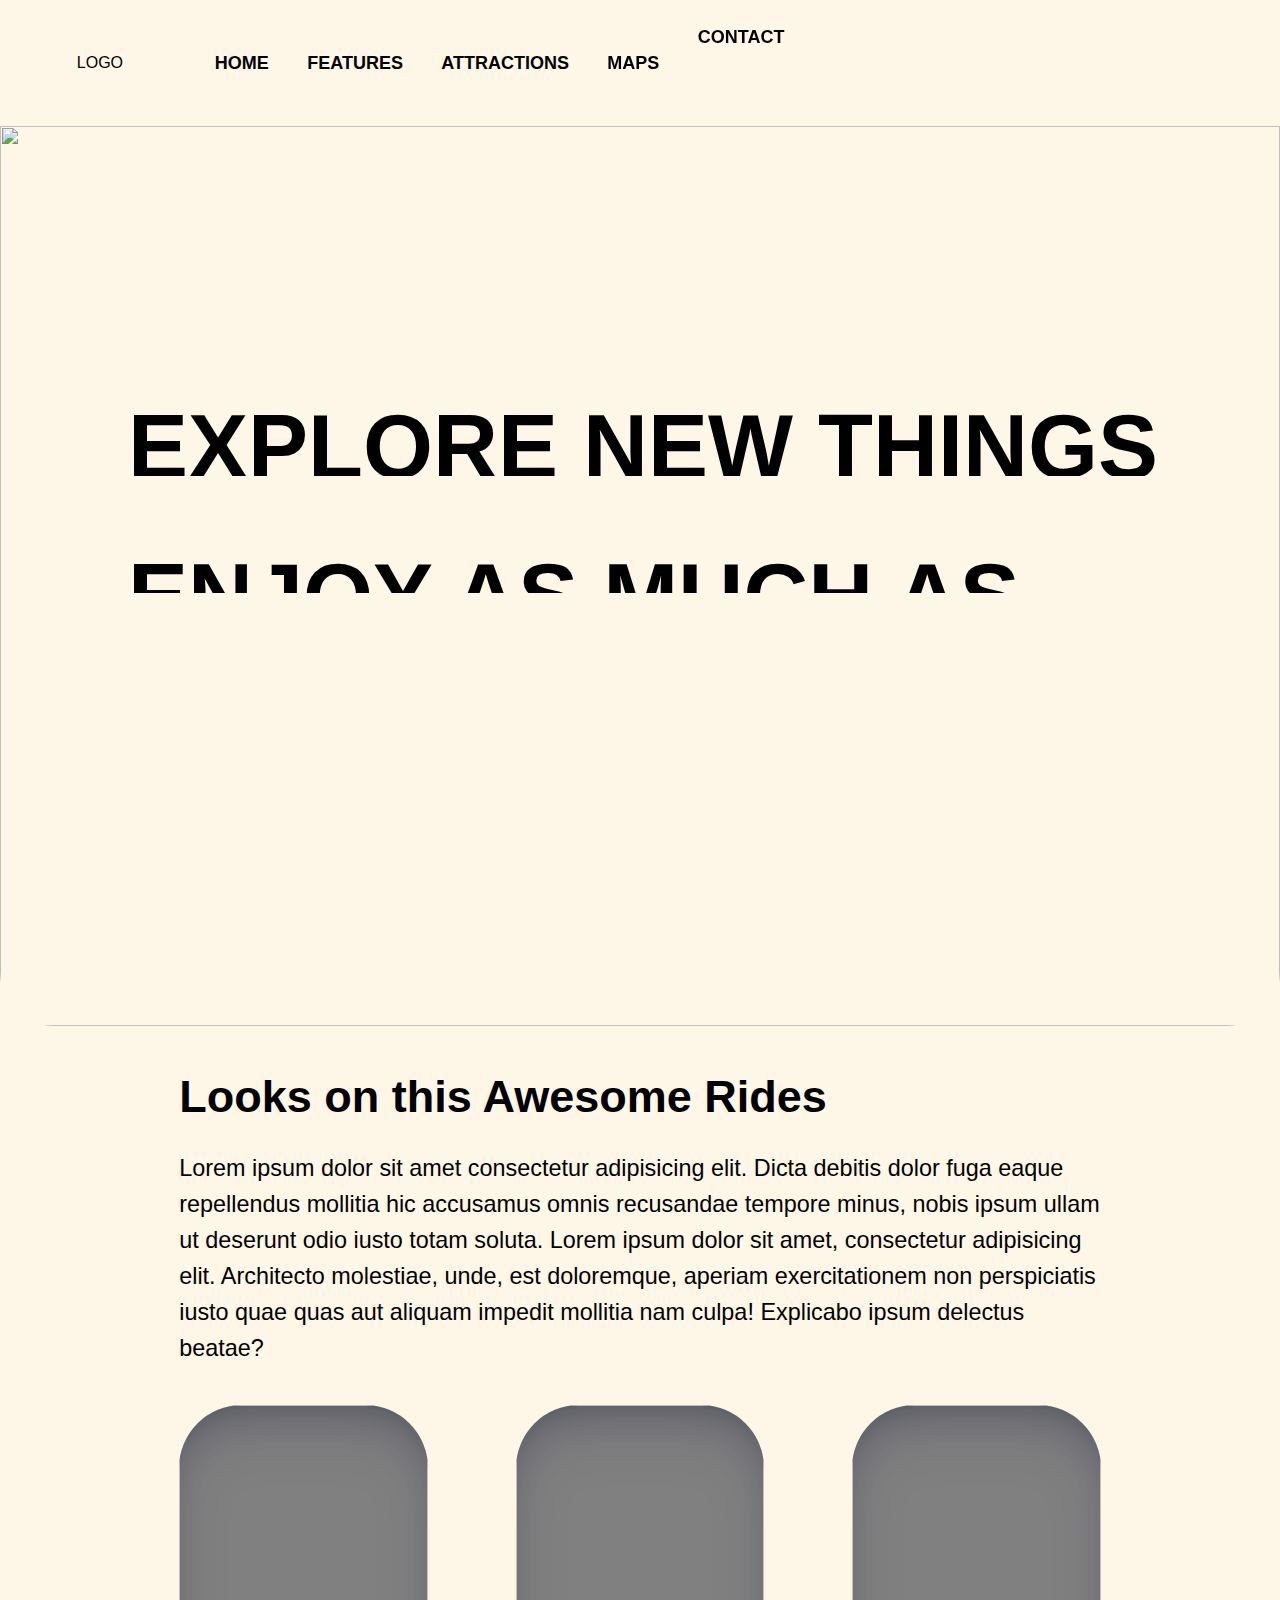
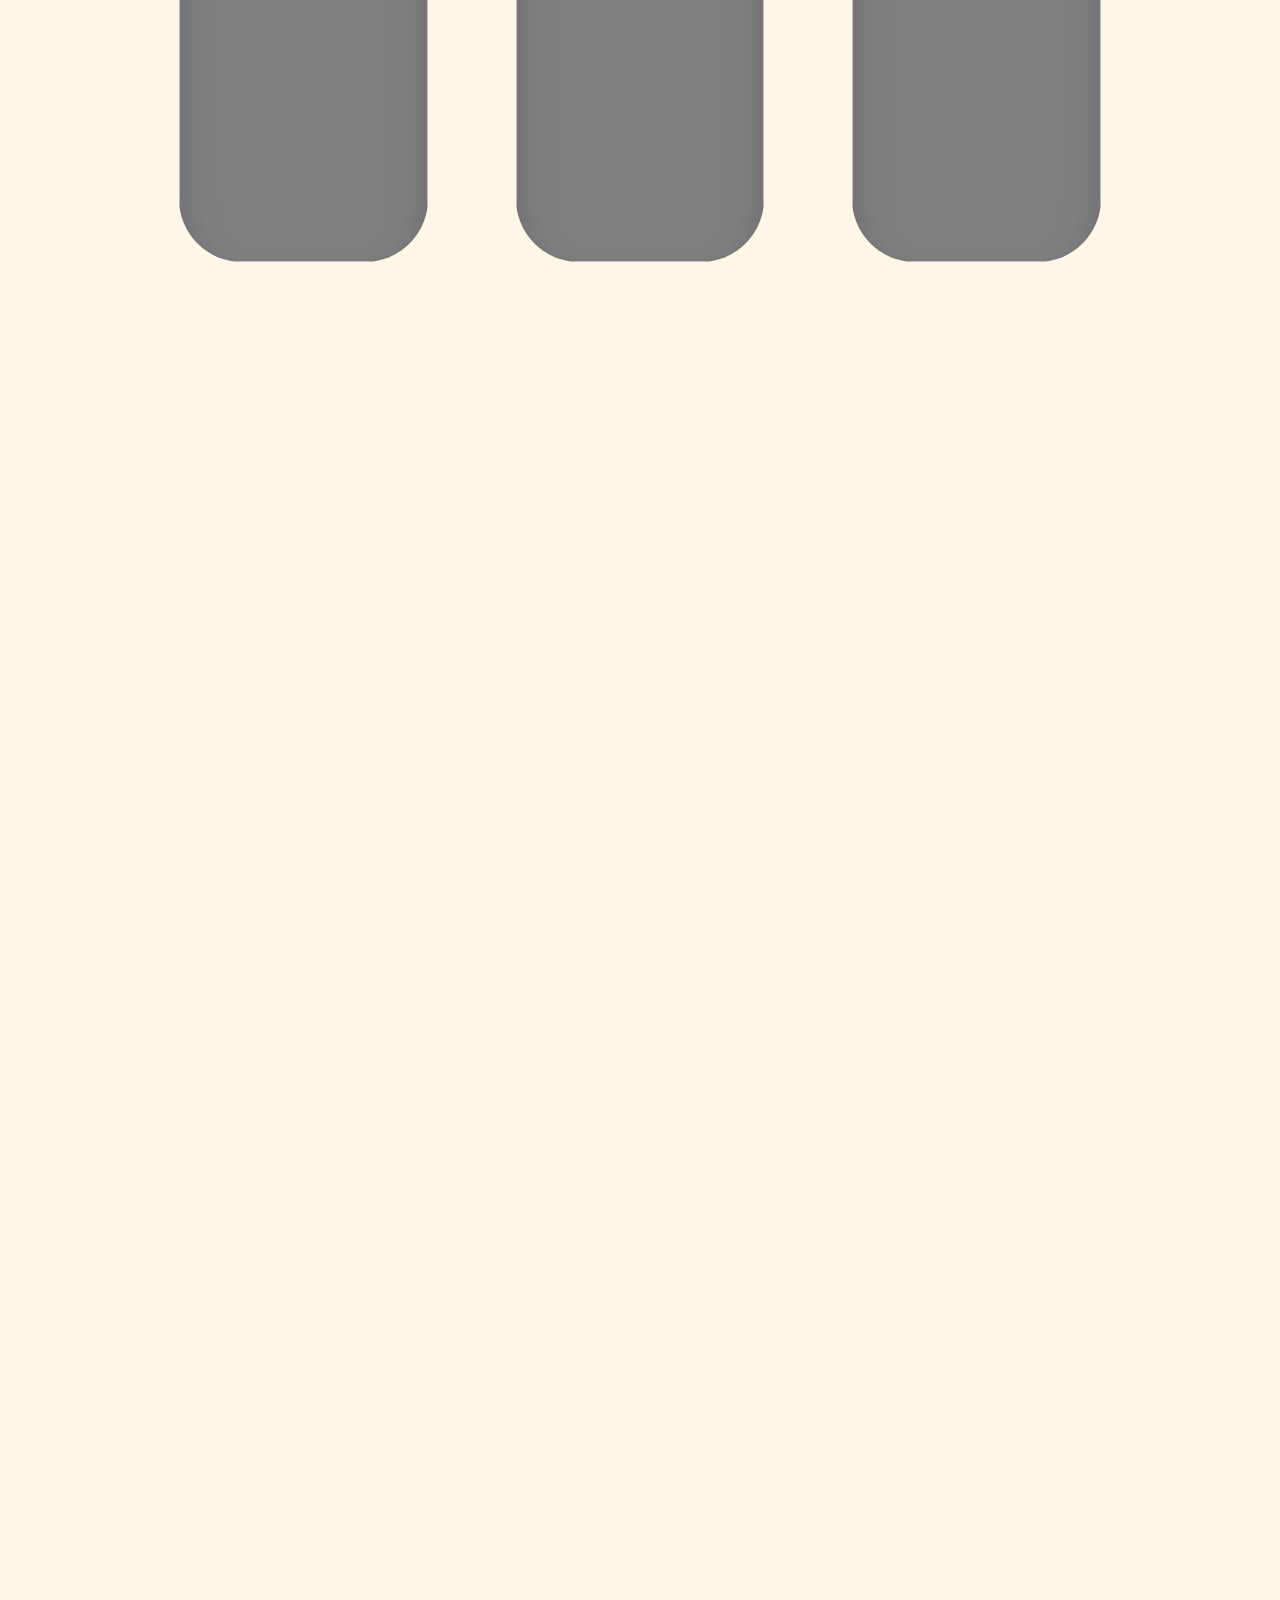
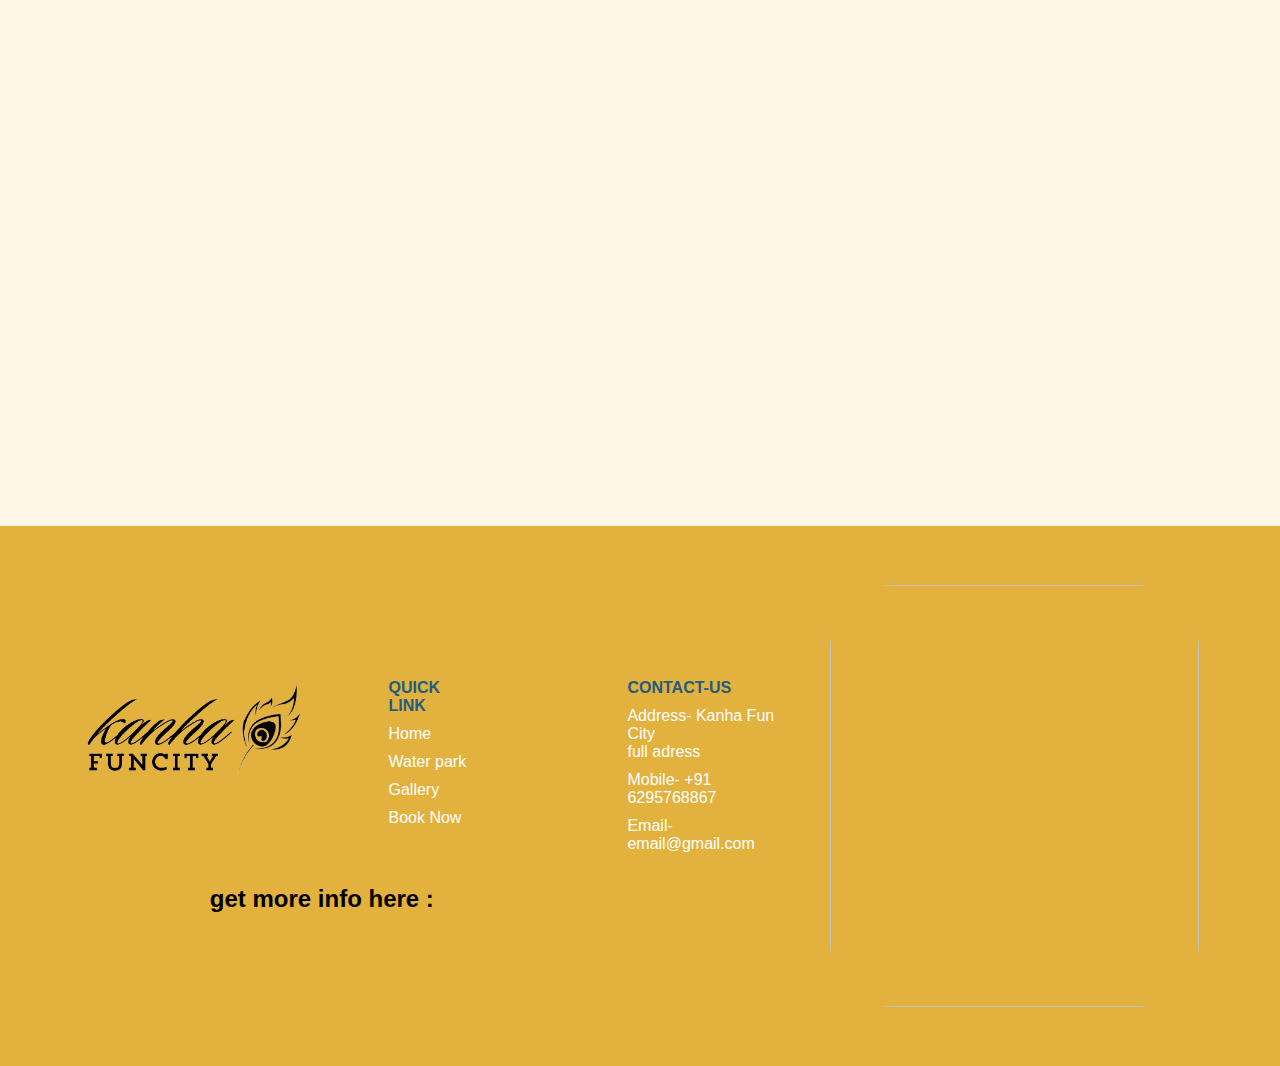
==== Hackathon1-rimjhim/index.html @ 6b3c0b8f "Add files via upload" ====
<!DOCTYPE html>
<html lang="en">
<head>
    <meta charset="UTF-8">
    <meta name="viewport" content="width=device-width, initial-scale=1.0">
    <title>Amusment Park</title>
    <link
    href="https://cdn.jsdelivr.net/npm/remixicon@4.2.0/fonts/remixicon.css"
    rel="stylesheet"
/>
    <link rel="stylesheet" href="style.css">
</head>
<body>
    <nav>
        <div class="logo">LOGO</div>
        <div class="nav-part1">
            <h4><a href="index.html">Home</a></h4>
            <h4><a href="/features">Features</a></h4>
            <h4><a href="/attractions">Attractions</a></h4>
            <h4><a href="/maps">Maps</a></h4>
            <h4><a href="contact.html">Contact</a></h4>
        </div>
        <div class="nav-part2">
            <a href="book-now.html">
            <button class="btn">
                <span class="btn-text-one">Book Now</span>
                <span class="btn-text-two">Book Now</span>
            </button>
        </a>
        <a href="view-ticket.html">
            <button class="btn">
                <span class="btn-text-one">View Ticket</span>
                <span class="btn-text-two">View Ticket</span>
            </button>
        </a>
        </div>
    </nav>
    <div id="main">
        <div id="page1">
            <div class="main-content">
                <span id="first-h1">
                    <h1>Explore New Things Here .</h1>
                </span>
                <span id="first-h2" >
                    <h1> Enjoy as much as Possible</h1>
                </span>
                <span id="btn">
                <button>Explore <i class="ri-arrow-right-up-line"></i></button>
                </span>    
            </div>
            <img src="https://static.vecteezy.com/system/resources/previews/025/946/815/non_2x/theme-park-cartoon-scene-background-ferris-wheel-with-souvenir-shop-on-sunny-day-generative-ai-photo.jpg" alt="">
        </div>
        <div id="page3">
            <section id="top">
                <h1>Looks on this Awesome Rides</h1>
                <p>Lorem ipsum dolor sit amet consectetur adipisicing elit. Dicta debitis dolor fuga eaque repellendus mollitia hic accusamus omnis recusandae tempore minus, nobis ipsum ullam ut deserunt odio iusto totam soluta. Lorem ipsum dolor sit amet, consectetur adipisicing elit. Architecto molestiae, unde, est doloremque, aperiam exercitationem non perspiciatis iusto quae quas aut aliquam impedit mollitia nam culpa! Explicabo ipsum delectus beatae?</p>
            </section>
            <section id="bottom">
                <div class="card-container">
                    <div class="card">
                        <img src="https://encrypted-tbn0.gstatic.com/images?q=tbn:ANd9GcS-WsJwdwIu8rYuPgh21IbqwZsqt_z1bRBTmNJvV1muHA&s" alt="">
                        <div class="card-info">
                            <p>Lorem ipsum dolor sit amet consectetur adipisicing elit.</p>
                            <button>SEE</button>
                        </div>
                    </div>
                </div>
                <div class="card-container">
                    <div class="card">
                        <img src="https://encrypted-tbn0.gstatic.com/images?q=tbn:ANd9GcS-WsJwdwIu8rYuPgh21IbqwZsqt_z1bRBTmNJvV1muHA&s" alt="">
                        <div class="card-info">
                            <p>Lorem ipsum dolor sit amet consectetur adipisicing elit.</p>
                            <button>SEE</button>
                        </div>
                    </div>
                </div><div class="card-container">
                    <div class="card">
                        <img src="https://encrypted-tbn0.gstatic.com/images?q=tbn:ANd9GcS-WsJwdwIu8rYuPgh21IbqwZsqt_z1bRBTmNJvV1muHA&s" alt="">
                        <div class="card-info">
                            <p>Lorem ipsum dolor sit amet consectetur adipisicing elit.</p>
                            <button>SEE</button>
                        </div>
                    </div>
                </div>
               
            </section>
            <section id="bottom-2">
                <div class="card-container">
                    <div class="card">
                        <img src="https://encrypted-tbn0.gstatic.com/images?q=tbn:ANd9GcS-WsJwdwIu8rYuPgh21IbqwZsqt_z1bRBTmNJvV1muHA&s" alt="">
                        <div class="card-info">
                            <p>Lorem ipsum dolor sit amet consectetur adipisicing elit.</p>
                            <button>SEE</button>
                        </div>
                    </div>
                </div>
                <div class="card-container">
                    <div class="card">
                        <img src="https://encrypted-tbn0.gstatic.com/images?q=tbn:ANd9GcS-WsJwdwIu8rYuPgh21IbqwZsqt_z1bRBTmNJvV1muHA&s" alt="">
                        <div class="card-info">
                            <p>Lorem ipsum dolor sit amet consectetur adipisicing elit.</p>
                            <button>SEE</button>
                        </div>
                    </div>
                </div><div class="card-container">
                    <div class="card">
                        <img src="https://encrypted-tbn0.gstatic.com/images?q=tbn:ANd9GcS-WsJwdwIu8rYuPgh21IbqwZsqt_z1bRBTmNJvV1muHA&s" alt="">
                        <div class="card-info">
                            <p>Lorem ipsum dolor sit amet consectetur adipisicing elit.</p>
                            <button>SEE</button>
                        </div>
                    </div>
                </div>
               
            </section>
        </div>
        <div id="page2">
            <video loop src="https://media.istockphoto.com/id/1902517058/video/plane-ride-fair-carousel.mp4?s=mp4-640x640-is&k=20&c=Q7nPv0c9P62fj8oR3W70Q35j2t_VXLFyWtc4TX9ncvs="></video>
            <div class="video-play-btn">
                <i class="ri-play-large-line"></i>
                <p>PLAY</p>
            </div>
        </div>
        <div id="page4">

        </div>
    </div>
    <footer>
        <div class="footer-left-section">
            <div class="top">
                
                    <div class="foot-logo">
                     <img src="logo.png" alt="">
                     
        
                    </div> 
                    <div class="quick-link">
                     <h4>QUICK LINK</h4>
                     <ul type="none">
                         <li><a href="index.html">Home</a></li>
                         <li><a href="#">Water park</a></li>
                         <li><a href="#">  Gallery  </a></li>
                         <li><a href="#">Book Now</a></li>
                 
                     </ul>
                    </div>
                    <div class="contact">
                        <h4>CONTACT-US</h4>
                        <ul type="none">
                            <li> Address- Kanha Fun City <br>
                         full adress</li>
                         <li>Mobile- +91 6295768867 </li>
                         <li>Email- email@gmail.com</li>
                         
                 
                     </ul>
                    </div>
                 
                     
            </div>
            <div class="bottom">
                <h2>get more info here : </h2>
                <h4><i class="ri-instagram-line"></i></h4>
                <h4><i class="ri-facebook-circle-line"></i></h4>
                <h4><i class="ri-twitter-line"></i></h4>
                <h4><i class="ri-youtube-line"></i></h4>
            </div>
        </div>
        <div class="footer-right-section">
            <img src="https://encrypted-tbn0.gstatic.com/images?q=tbn:ANd9GcRMtS1jzE1O5qhlYiEqfOrEMdeLFE97nb14T16xgqoqaw&s" alt="">
        </div>
    </footer>
    <script src="https://cdnjs.cloudflare.com/ajax/libs/gsap/3.12.5/gsap.min.js" integrity="sha512-7eHRwcbYkK4d9g/6tD/mhkf++eoTHwpNM9woBxtPUBWm67zeAfFC+HrdoE2GanKeocly/VxeLvIqwvCdk7qScg==" crossorigin="anonymous" referrerpolicy="no-referrer"></script>
    <script src="script.js"></script>
</body>
</html>
---- Hackathon1-rimjhim/style.css ----
*{
    margin: 0;
    padding: 0;
    box-sizing: border-box;
    font-family: Verdana, Geneva, Tahoma, sans-serif;
}
html,body{
    height: 100%;
    width: 100%;
}
body{
    overflow-x: hidden;
}


/* NAVBAR STARTED */

nav{
    width: 100%;
    height: 14vh;
    background-color: #FEF7E7;
    display: flex;
    align-items: center;
    justify-content: space-between;
    padding: 0 6vw;
    /* border-bottom-left-radius: 6vh;
    border-bottom-right-radius: 6vh; */
}
nav .nav-part1{
    display: flex;
    align-items: center;
    gap: 3vw;
}
nav .nav-part1 h4::before{
    content: "";
    position: absolute;
    bottom:-.7vh;
    left: 0;
    width: 0 ;
    height: 3px;
    background-color: #000;
    transition: width ease-in-out .4s;
}
nav .nav-part1 h4:hover::before{
    width: 100%;
}
nav .nav-part1 a{
    text-decoration: none;
    color: #000;
    text-transform: uppercase;
    font-size: 2vh;
}
nav .nav-part2{
    display: flex;
    align-items: center;
    gap: 3vh;
}
/* nav .nav-part2 button{
    padding: 1.3vh 4.6vh;
    border: none;
    font-size: 2.4vh;
    border-radius: 7vh;
    background-color: #7AA2E3;
} */


nav .nav-part2 .btn {
    background-color: black;
    width: 140px;
    height: 50px;
    background: linear-gradient(to top, #00154c, #12376e, #235c7f);
    color: #fff;
    border-radius: 50px;
    border: none;
    outline: none;
    cursor: pointer;
    position: relative;
    overflow: hidden;
}

nav .nav-part2 .btn span {
    font-size: 15px;
    text-transform: uppercase;
    letter-spacing: 1px;
    transition: top 0.5s;
}
  
nav .nav-part2 .btn-text-one {
    position: absolute;
    width: 100%;
    top: 50%;
    left: 0;
    transform: translateY(-50%);
}
  
nav .nav-part2 .btn-text-two {
    position: absolute;
    width: 100%;
    top: 150%;
    left: 0;
    transform: translateY(-50%);
}
  
nav .nav-part2 .btn:hover .btn-text-one {
    top: -100%;
}
  
nav .nav-part2 .btn:hover .btn-text-two {
    top: 50%;
} 

  







#main{
    width: 100%;
    background-color: #FEF7E7;
}
#page1{
    width: 100%;
    height: 100vh;
    border-bottom-left-radius: 6vh;
    border-bottom-right-radius: 6vh;
    overflow: hidden;
}
#page1 img{
    height: 100%;
    width: 100%;
    object-fit: cover;
    position:relative;
}
#page1 .main-content{
    width: 100%;
    height: 100%;
    position: absolute;
    z-index: 2;
    top: 30%;
    left: 10%;
}
#page1 .main-content #first-h1{
    position: absolute;
    overflow: hidden;
}
#page1 .main-content #first-h2{
    position: absolute;
    overflow: hidden;
    top: 13%;
}
#page1 .main-content h1{
    font-size: 10vh;
    text-transform: uppercase;
}
#page1 .main-content #btn{
    top: 30%;
    position: absolute;
    left: 33%;
    margin-top: 9vh;
    overflow: hidden;
}
#page1 .main-content button{
    padding: 4vh 7vh;
    border: none;
    border-radius: 8vh;
    font-size: 3vh; 
}
#page1 .main-content button i{
    margin-left: 2vh;
    font-size: 3.5vh;
    color: #000;
}

/* PAGE 2 */

#page2{
    width: 100%;
    height: 100vh;
    background-color: #FEF7E7;
    position: relative;
    overflow: hidden;
}
#page2 video{
    height: 100%;
    width: 100%;
    object-fit: cover;
    position: absolute;
    border-bottom-left-radius: 6vh;
    border-bottom-right-radius: 6vh;
}
#page2 .video-play-btn{
    height: 200px;
    width: 200px;
    background-color: #FEF7E7;
    border-radius: 50%;
    z-index: 900;
    position: absolute;
    display: flex;
    flex-direction: column;
    align-items: center;
    justify-content: center;
    scale: 0;
    opacity: 0;
}
#page2 .video-play-btn i{
    font-size: 6vh;
}
#page2 .video-play-btn p{
    font-size: 2vh;
}

/* PAGE 3 */

#page3{
    width: 100%;
    height: 100vh;
    background-color: #FEF7E7;
}
#page3 #top{
    width: 100%;
    height: 35%;
    padding: 5vh 14vw;
    color: #000;   
}
#page3 #top h1{
    font-size: 5vh;
}
#page3 #top p{
    font-size: 2.6vh;
    margin-top: 3vh;
    line-height: 4vh;
}
#page3 #bottom{
    width: 100%;
    height: 65%;
    display: flex;
    align-items: center;
    justify-content: space-between;
    padding: 3vw 14vw;
}
#page3 #bottom .card-container{
    height: 90%;
    width: 27%;
    background-color: gray;
    border-radius: 7vh;
    box-shadow: rgba(50, 50, 93, 0.25) 0px 30px 60px -12px inset, rgba(0, 0, 0, 0.3) 0px 18px 36px -18px inset;
    overflow: hidden;
}
#page3 #bottom .card-container .card{
    height: 100%;
    width: 100%;
    position: relative;
}
#page3 #bottom .card-container .card img{
    height: 100%;
    width: 100%;
    object-fit: cover;
    transition: all ease 1s;
}
#page3 #bottom .card-container .card:hover img{
    scale:1.3;
    opacity: 0.1;
}
#page3 #bottom .card-container .card .card-info{
    position: absolute;
    width: 100%;
    height: 0;
    z-index: 90;
    bottom: 0;
    display: flex;
    flex-direction:column;
    align-items: center;
    gap: 3vh;
    transition: all linear .4s;
    cursor: pointer;
}
#page3 #bottom .card-container .card .card-info p{
    margin-top: 3vh;
    font-size: 2.5vh;
    text-align: center;
}
#page3 #bottom .card-container .card .card-info button{
    padding: 1.5vh 4vh;
    border: none;
    border-radius: 6vh;
    font-weight: 700;
    font-size: 2vh;
}
#page3 #bottom .card-container .card:hover .card-info{
    height: 20vh;
}



#page3 #bottom-2{
    width: 100%;
    height: 65%;
    display: flex;
    align-items: center;
    justify-content: space-between;
    padding: 3vw 14vw;
}
#page3 #bottom-2 .card-container{
    height: 90%;
    width: 27%;
    background-color: gray;
    border-radius: 7vh;
    box-shadow: rgba(50, 50, 93, 0.25) 0px 30px 60px -12px inset, rgba(0, 0, 0, 0.3) 0px 18px 36px -18px inset;
    overflow: hidden;
}
#page3 #bottom-2 .card-container .card{
    height: 100%;
    width: 100%;
    position: relative;
}
#page3 #bottom-2 .card-container .card img{
    height: 100%;
    width: 100%;
    object-fit: cover;
    transition: all ease 1s;
}
#page3 #bottom-2 .card-container .card:hover img{
    scale:1.3;
    opacity: 0.1;
}
#page3 #bottom-2 .card-container .card .card-info{
    position: absolute;
    width: 100%;
    height: 0;
    z-index: 90;
    bottom: 0;
    display: flex;
    flex-direction:column;
    align-items: center;
    gap: 3vh;
    transition: all linear .4s;
    cursor: pointer;
}
#page3 #bottom-2 .card-container .card .card-info p{
    margin-top: 3vh;
    font-size: 2.5vh;
    text-align: center;
}
#page3 #bottom-2 .card-container .card .card-info button{
    padding: 1.5vh 4vh;
    border: none;
    border-radius: 6vh;
    font-weight: 700;
    font-size: 2vh;
}
#page3 #bottom-2 .card-container .card:hover .card-info{
    height: 20vh;
}


#page4{
    width: 100%;
    height: 100vh;
    background-color: #FEF7E7;
    border-bottom-left-radius: 6vh;
    border-bottom-right-radius: 6vh;
}






footer{
    width: 100%;
    height: 60vh;
    background-color: #e3b13d;
    display: flex;
    padding: 4vh 9vh;
    gap: 4vw;
    align-items: center;
}
footer .top{
    display: flex;
}
footer .top img{
    height: 100px;
}
footer .top .quick-link{
    margin-left: 5rem;
    margin-bottom: 2rem;
}
.top .quick-link a{
    text-decoration: none;
    color: white;
    
}
.top li{
    margin-top: 10px;
    color: white;
    
}
.top h4{
    margin-bottom: 10px;
    color: #235c7f;
    
}
footer .top .contact{
    margin-left: 10rem;
    margin-bottom: 2rem;
}
.contact p

.footer-left-section{
    width: 65%;
    height: 90%;
    /* padding: 0 7vh; */
}
.footer-left-section .top{
    width: 100%;
    height: 80%;
}
.footer-left-section .bottom{
    width: 100%;
    height: 20%;
    display: flex;
    align-items: center;
    justify-content: center;
    gap: 6vh;
}
.footer-left-section .bottom h4 i{
    font-size: 4vh;
}
.footer-right-section{
    width: 35%;
    height: 90%;
    border-radius: 7vh;
    overflow: hidden;
    cursor: pointer;
}
.footer-right-section:hover img{
    scale: 1.2;
    opacity: .9;
}
.footer-right-section img{
    height: 100%;
    width: 100%;
    object-fit: cover;
    scale: 1;
    transition: scale ease-in .5s;
}

/* booknow page */
.bg{
    background-image:url(bg\ 1.jpeg);
    height: 100vh;
    background-image: fixed;
   
    


}
.bg-text h1{
    color:  #12376e;
    text-align: center;
    ;
    
    
}
.form-box{
    display: flex;
  width: 28%;
  position: relative;
  left: 35%;
  top: 10%;
    
    background-color: #e3b13d;
}
form{
    margin: 10px;
}
label{
    margin-left: 10px;
    color: white;
}
input{
    width: 140%;
    height: 25px;
  margin-bottom:10px ;
  margin-left: 10px;
  margin-top: 5px;
}
button{
    background: linear-gradient(to top, #00154c, #12376e, #235c7f);
    border-radius: 50px;
    border: none;
    outline: none;
    cursor: pointer;
    width: 140%;
    height: 30px;
    color: white;
    margin-left: 10px;
    margin-bottom: 20px;
}

/* view-ticket page */
.ticket{
    width: 80%;
    height: 50%;
    background-image:url(ticket\ sample.jpg);
    background-size: contain;
    background-repeat: no-repeat;
    display: flex;
}

.ticket-info{
    position: relative;
    left: 15rem;
    top: 4rem;
    text-align: center;
}
.ticket-info h1{
    margin: 0.5rem;
    color:#e3b13d ;
}
.ticket-form label{
    margin-left: 0px;
}
.ticket-form input{
    width: 15rem;
    margin-left: 0px;
}
.ticket-form{
    position: relative;
    right: -32rem;
       border-left: 2px dashed black;
    padding-left: 0px;
}
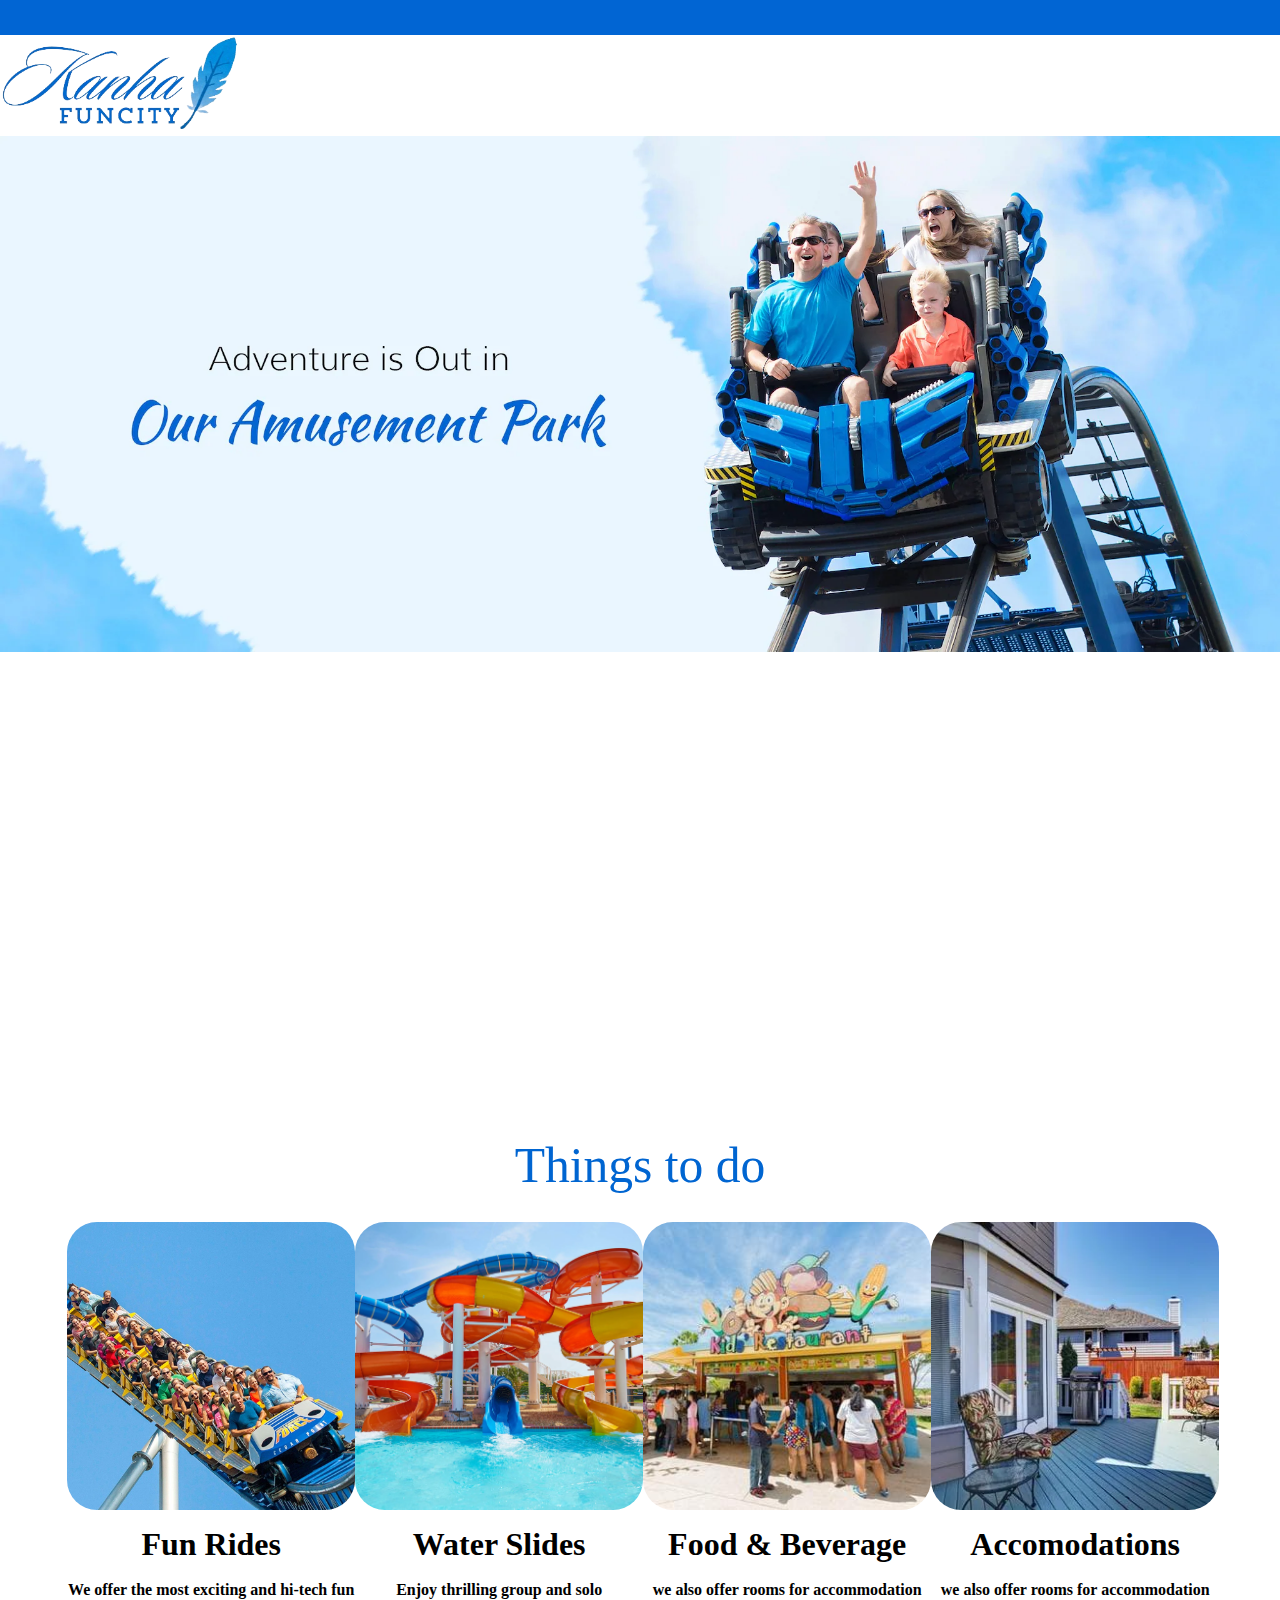
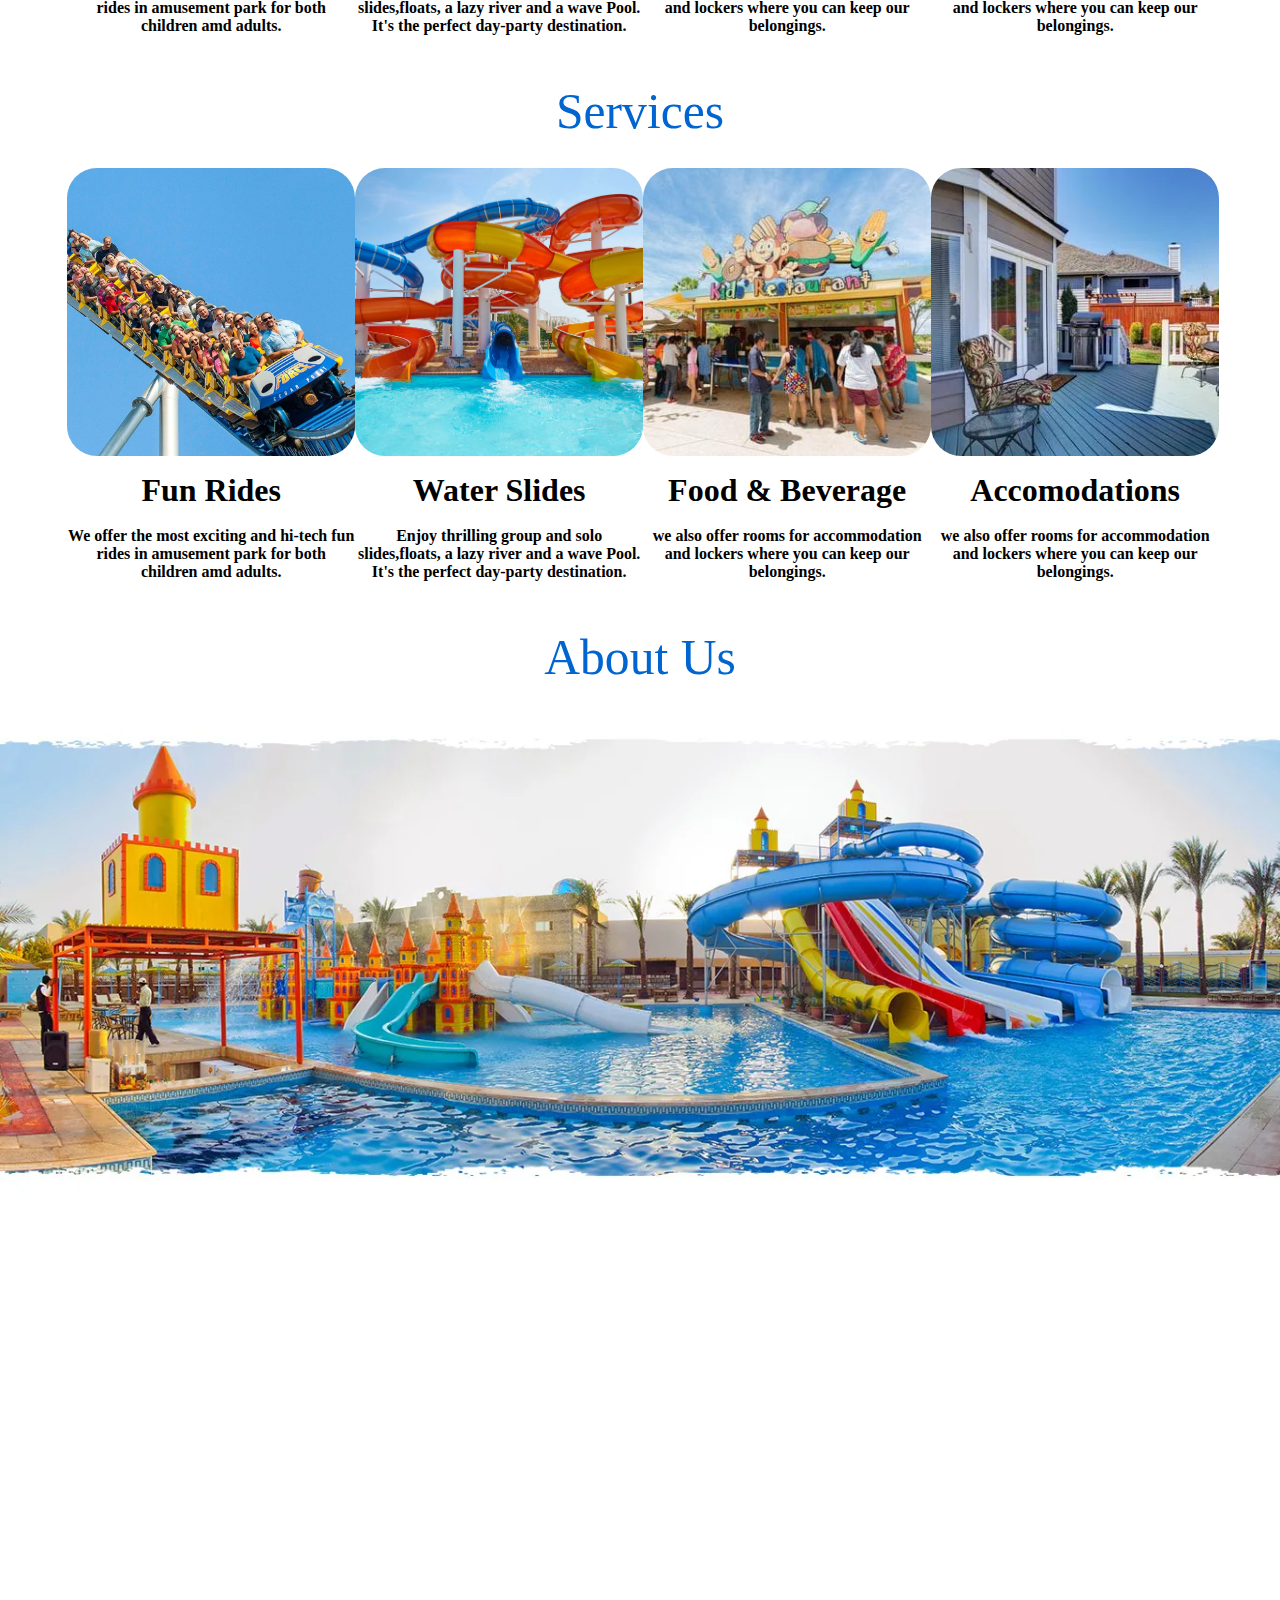
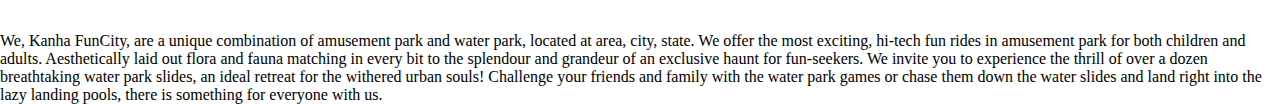
==== commit fc610718: "yash changed everything" ====
--- a/Hackathon1-rimjhim/index.html
+++ b/Hackathon1-rimjhim/index.html
@@ -3,174 +3,64 @@
 <head>
     <meta charset="UTF-8">
     <meta name="viewport" content="width=device-width, initial-scale=1.0">
-    <title>Amusment Park</title>
-    <link
-    href="https://cdn.jsdelivr.net/npm/remixicon@4.2.0/fonts/remixicon.css"
-    rel="stylesheet"
-/>
-    <link rel="stylesheet" href="style.css">
+    <title>Kanha FunCity</title>
+    <link href="style.css" rel="stylesheet">
 </head>
 <body>
-    <nav>
-        <div class="logo">LOGO</div>
-        <div class="nav-part1">
-            <h4><a href="index.html">Home</a></h4>
-            <h4><a href="/features">Features</a></h4>
-            <h4><a href="/attractions">Attractions</a></h4>
-            <h4><a href="/maps">Maps</a></h4>
-            <h4><a href="contact.html">Contact</a></h4>
+    <div class="blueStrip"></div>
+    <div class="navbar">
+        <div class="logo"></div>
+    </div>
+    <div class="hero"></div>
+    <div class="subHead">Things to do</div>
+    <div class="cards">
+        <div class="card1">
+            <div class="cp" id="ttd1"></div>
+            <h1>Fun Rides</h1><br><h4>We offer the most exciting and hi-tech fun rides in amusement park for both children amd adults.</h4>
         </div>
-        <div class="nav-part2">
-            <a href="book-now.html">
-            <button class="btn">
-                <span class="btn-text-one">Book Now</span>
-                <span class="btn-text-two">Book Now</span>
-            </button>
-        </a>
-        <a href="view-ticket.html">
-            <button class="btn">
-                <span class="btn-text-one">View Ticket</span>
-                <span class="btn-text-two">View Ticket</span>
-            </button>
-        </a>
+        <div class="card1">
+            <div class="cp" id="ttd2"></div>
+            <h1>Water Slides</h1><br><h4>Enjoy thrilling group and solo slides,floats, a lazy river and a wave Pool. It's the perfect day-party destination.
+            </h4></div>
+        <div class="card1">
+            <div class="cp" id="ttd3"></div>
+            <h1>Food & Beverage</h1><br><h4>
+                we also offer rooms for accommodation and lockers where you can keep our belongings.
+                        </h4></div>
+        <div class="card1">
+            <div class="cp" id="ttd4"></div>
+            <h1>Accomodations</h1><br><h4>
+                we also offer rooms for accommodation and lockers where you can keep our belongings.
+                        </h4></div>
+    </div>
+
+
+
+    <div class="subHead">Services</div>
+    <div class="cards">
+        <div class="card1">
+            <div class="cp" id="ttd1"></div>
+            <h1>Fun Rides</h1><br><h4>We offer the most exciting and hi-tech fun rides in amusement park for both children amd adults.</h4>
         </div>
-    </nav>
-    <div id="main">
-        <div id="page1">
-            <div class="main-content">
-                <span id="first-h1">
-                    <h1>Explore New Things Here .</h1>
-                </span>
-                <span id="first-h2" >
-                    <h1> Enjoy as much as Possible</h1>
-                </span>
-                <span id="btn">
-                <button>Explore <i class="ri-arrow-right-up-line"></i></button>
-                </span>    
-            </div>
-            <img src="https://static.vecteezy.com/system/resources/previews/025/946/815/non_2x/theme-park-cartoon-scene-background-ferris-wheel-with-souvenir-shop-on-sunny-day-generative-ai-photo.jpg" alt="">
-        </div>
-        <div id="page3">
-            <section id="top">
-                <h1>Looks on this Awesome Rides</h1>
-                <p>Lorem ipsum dolor sit amet consectetur adipisicing elit. Dicta debitis dolor fuga eaque repellendus mollitia hic accusamus omnis recusandae tempore minus, nobis ipsum ullam ut deserunt odio iusto totam soluta. Lorem ipsum dolor sit amet, consectetur adipisicing elit. Architecto molestiae, unde, est doloremque, aperiam exercitationem non perspiciatis iusto quae quas aut aliquam impedit mollitia nam culpa! Explicabo ipsum delectus beatae?</p>
-            </section>
-            <section id="bottom">
-                <div class="card-container">
-                    <div class="card">
-                        <img src="https://encrypted-tbn0.gstatic.com/images?q=tbn:ANd9GcS-WsJwdwIu8rYuPgh21IbqwZsqt_z1bRBTmNJvV1muHA&s" alt="">
-                        <div class="card-info">
-                            <p>Lorem ipsum dolor sit amet consectetur adipisicing elit.</p>
-                            <button>SEE</button>
-                        </div>
-                    </div>
-                </div>
-                <div class="card-container">
-                    <div class="card">
-                        <img src="https://encrypted-tbn0.gstatic.com/images?q=tbn:ANd9GcS-WsJwdwIu8rYuPgh21IbqwZsqt_z1bRBTmNJvV1muHA&s" alt="">
-                        <div class="card-info">
-                            <p>Lorem ipsum dolor sit amet consectetur adipisicing elit.</p>
-                            <button>SEE</button>
-                        </div>
-                    </div>
-                </div><div class="card-container">
-                    <div class="card">
-                        <img src="https://encrypted-tbn0.gstatic.com/images?q=tbn:ANd9GcS-WsJwdwIu8rYuPgh21IbqwZsqt_z1bRBTmNJvV1muHA&s" alt="">
-                        <div class="card-info">
-                            <p>Lorem ipsum dolor sit amet consectetur adipisicing elit.</p>
-                            <button>SEE</button>
-                        </div>
-                    </div>
-                </div>
-               
-            </section>
-            <section id="bottom-2">
-                <div class="card-container">
-                    <div class="card">
-                        <img src="https://encrypted-tbn0.gstatic.com/images?q=tbn:ANd9GcS-WsJwdwIu8rYuPgh21IbqwZsqt_z1bRBTmNJvV1muHA&s" alt="">
-                        <div class="card-info">
-                            <p>Lorem ipsum dolor sit amet consectetur adipisicing elit.</p>
-                            <button>SEE</button>
-                        </div>
-                    </div>
-                </div>
-                <div class="card-container">
-                    <div class="card">
-                        <img src="https://encrypted-tbn0.gstatic.com/images?q=tbn:ANd9GcS-WsJwdwIu8rYuPgh21IbqwZsqt_z1bRBTmNJvV1muHA&s" alt="">
-                        <div class="card-info">
-                            <p>Lorem ipsum dolor sit amet consectetur adipisicing elit.</p>
-                            <button>SEE</button>
-                        </div>
-                    </div>
-                </div><div class="card-container">
-                    <div class="card">
-                        <img src="https://encrypted-tbn0.gstatic.com/images?q=tbn:ANd9GcS-WsJwdwIu8rYuPgh21IbqwZsqt_z1bRBTmNJvV1muHA&s" alt="">
-                        <div class="card-info">
-                            <p>Lorem ipsum dolor sit amet consectetur adipisicing elit.</p>
-                            <button>SEE</button>
-                        </div>
-                    </div>
-                </div>
-               
-            </section>
-        </div>
-        <div id="page2">
-            <video loop src="https://media.istockphoto.com/id/1902517058/video/plane-ride-fair-carousel.mp4?s=mp4-640x640-is&k=20&c=Q7nPv0c9P62fj8oR3W70Q35j2t_VXLFyWtc4TX9ncvs="></video>
-            <div class="video-play-btn">
-                <i class="ri-play-large-line"></i>
-                <p>PLAY</p>
-            </div>
-        </div>
-        <div id="page4">
+        <div class="card1">
+            <div class="cp" id="ttd2"></div>
+            <h1>Water Slides</h1><br><h4>Enjoy thrilling group and solo slides,floats, a lazy river and a wave Pool. It's the perfect day-party destination.
+            </h4></div>
+        <div class="card1">
+            <div class="cp" id="ttd3"></div>
+            <h1>Food & Beverage</h1><br><h4>
+                we also offer rooms for accommodation and lockers where you can keep our belongings.
+                        </h4></div>
+        <div class="card1">
+            <div class="cp" id="ttd4"></div>
+            <h1>Accomodations</h1><br><h4>
+                we also offer rooms for accommodation and lockers where you can keep our belongings.
+                        </h4></div>
+    </div>
 
-        </div>
-    </div>
-    <footer>
-        <div class="footer-left-section">
-            <div class="top">
-                
-                    <div class="foot-logo">
-                     <img src="logo.png" alt="">
-                     
-        
-                    </div> 
-                    <div class="quick-link">
-                     <h4>QUICK LINK</h4>
-                     <ul type="none">
-                         <li><a href="index.html">Home</a></li>
-                         <li><a href="#">Water park</a></li>
-                         <li><a href="#">  Gallery  </a></li>
-                         <li><a href="#">Book Now</a></li>
-                 
-                     </ul>
-                    </div>
-                    <div class="contact">
-                        <h4>CONTACT-US</h4>
-                        <ul type="none">
-                            <li> Address- Kanha Fun City <br>
-                         full adress</li>
-                         <li>Mobile- +91 6295768867 </li>
-                         <li>Email- email@gmail.com</li>
-                         
-                 
-                     </ul>
-                    </div>
-                 
-                     
-            </div>
-            <div class="bottom">
-                <h2>get more info here : </h2>
-                <h4><i class="ri-instagram-line"></i></h4>
-                <h4><i class="ri-facebook-circle-line"></i></h4>
-                <h4><i class="ri-twitter-line"></i></h4>
-                <h4><i class="ri-youtube-line"></i></h4>
-            </div>
-        </div>
-        <div class="footer-right-section">
-            <img src="https://encrypted-tbn0.gstatic.com/images?q=tbn:ANd9GcRMtS1jzE1O5qhlYiEqfOrEMdeLFE97nb14T16xgqoqaw&s" alt="">
-        </div>
-    </footer>
-    <script src="https://cdnjs.cloudflare.com/ajax/libs/gsap/3.12.5/gsap.min.js" integrity="sha512-7eHRwcbYkK4d9g/6tD/mhkf++eoTHwpNM9woBxtPUBWm67zeAfFC+HrdoE2GanKeocly/VxeLvIqwvCdk7qScg==" crossorigin="anonymous" referrerpolicy="no-referrer"></script>
-    <script src="script.js"></script>
+
+    <div class="subHead">About Us</div>
+    <div class="hero2"></div>
+    <div class="info2">We, Kanha FunCity, are a unique combination of amusement park and water park, located at area, city, state. We offer the most exciting, hi-tech fun rides in amusement park for both children and adults. Aesthetically laid out flora and fauna matching in every bit to the splendour and grandeur of an exclusive haunt for fun-seekers. We invite you to experience the thrill of over a dozen breathtaking water park slides, an ideal retreat for the withered urban souls! Challenge your friends and family with the water park games or chase them down the water slides and land right into the lazy landing pools, there is something for everyone with us. </div>
 </body>
 </html>--- a/Hackathon1-rimjhim/style.css
+++ b/Hackathon1-rimjhim/style.css
@@ -2,535 +2,85 @@
     margin: 0;
     padding: 0;
     box-sizing: border-box;
-    font-family: Verdana, Geneva, Tahoma, sans-serif;
 }
-html,body{
-    height: 100%;
+.blueStrip{
+    height: 2.2em;
     width: 100%;
+    background-color: #0165d3;
 }
-body{
-    overflow-x: hidden;
+.navbar{
+    height:6.3em ;
 }
-
-
-/* NAVBAR STARTED */
-
-nav{
+.logo{
+    background-image: url(images/logo-removebg-preview.png);
+    background-size: contain;
+    background-repeat: no-repeat;
+    height: 6.5rem;
+    width: 15rem;
+}
+.hero{
     width: 100%;
-    height: 14vh;
-    background-color: #FEF7E7;
+    height: 103vh;
+    background-image: url(images/img1.jpeg);
+    background-size: contain;
+    background-repeat: no-repeat;
+    letter-spacing: 0.7px;
+    margin-bottom: 5vh;
+}
+.subHead {
+    color: rgb(0, 101, 209);
+    height: 2.3em;
+    font-size: 3.1rem;
+    font-family: "Kaushan Script", cursive;
     display: flex;
-    align-items: center;
+    justify-content: center; /* Horizontal centering */
+    align-items: center; /* Vertical centering */
+}
+.cards{
+    padding-left: 4.2rem;
+    padding-right:4.2rem;
+    height: 27rem;
+    display: flex;
     justify-content: space-between;
-    padding: 0 6vw;
-    /* border-bottom-left-radius: 6vh;
-    border-bottom-right-radius: 6vh; */
 }
-nav .nav-part1{
-    display: flex;
-    align-items: center;
-    gap: 3vw;
-}
-nav .nav-part1 h4::before{
-    content: "";
-    position: absolute;
-    bottom:-.7vh;
-    left: 0;
-    width: 0 ;
-    height: 3px;
-    background-color: #000;
-    transition: width ease-in-out .4s;
-}
-nav .nav-part1 h4:hover::before{
-    width: 100%;
-}
-nav .nav-part1 a{
-    text-decoration: none;
-    color: #000;
-    text-transform: uppercase;
-    font-size: 2vh;
-}
-nav .nav-part2{
-    display: flex;
-    align-items: center;
-    gap: 3vh;
-}
-/* nav .nav-part2 button{
-    padding: 1.3vh 4.6vh;
-    border: none;
-    font-size: 2.4vh;
-    border-radius: 7vh;
-    background-color: #7AA2E3;
-} */
-
-
-nav .nav-part2 .btn {
-    background-color: black;
-    width: 140px;
-    height: 50px;
-    background: linear-gradient(to top, #00154c, #12376e, #235c7f);
-    color: #fff;
-    border-radius: 50px;
-    border: none;
-    outline: none;
-    cursor: pointer;
-    position: relative;
-    overflow: hidden;
-}
-
-nav .nav-part2 .btn span {
-    font-size: 15px;
-    text-transform: uppercase;
-    letter-spacing: 1px;
-    transition: top 0.5s;
-}
-  
-nav .nav-part2 .btn-text-one {
-    position: absolute;
-    width: 100%;
-    top: 50%;
-    left: 0;
-    transform: translateY(-50%);
-}
-  
-nav .nav-part2 .btn-text-two {
-    position: absolute;
-    width: 100%;
-    top: 150%;
-    left: 0;
-    transform: translateY(-50%);
-}
-  
-nav .nav-part2 .btn:hover .btn-text-one {
-    top: -100%;
-}
-  
-nav .nav-part2 .btn:hover .btn-text-two {
-    top: 50%;
-} 
-
-  
-
-
-
-
-
-
-
-#main{
-    width: 100%;
-    background-color: #FEF7E7;
-}
-#page1{
-    width: 100%;
-    height: 100vh;
-    border-bottom-left-radius: 6vh;
-    border-bottom-right-radius: 6vh;
-    overflow: hidden;
-}
-#page1 img{
-    height: 100%;
-    width: 100%;
-    object-fit: cover;
-    position:relative;
-}
-#page1 .main-content{
-    width: 100%;
-    height: 100%;
-    position: absolute;
-    z-index: 2;
-    top: 30%;
-    left: 10%;
-}
-#page1 .main-content #first-h1{
-    position: absolute;
-    overflow: hidden;
-}
-#page1 .main-content #first-h2{
-    position: absolute;
-    overflow: hidden;
-    top: 13%;
-}
-#page1 .main-content h1{
-    font-size: 10vh;
-    text-transform: uppercase;
-}
-#page1 .main-content #btn{
-    top: 30%;
-    position: absolute;
-    left: 33%;
-    margin-top: 9vh;
-    overflow: hidden;
-}
-#page1 .main-content button{
-    padding: 4vh 7vh;
-    border: none;
-    border-radius: 8vh;
-    font-size: 3vh; 
-}
-#page1 .main-content button i{
-    margin-left: 2vh;
-    font-size: 3.5vh;
-    color: #000;
-}
-
-/* PAGE 2 */
-
-#page2{
-    width: 100%;
-    height: 100vh;
-    background-color: #FEF7E7;
-    position: relative;
-    overflow: hidden;
-}
-#page2 video{
-    height: 100%;
-    width: 100%;
-    object-fit: cover;
-    position: absolute;
-    border-bottom-left-radius: 6vh;
-    border-bottom-right-radius: 6vh;
-}
-#page2 .video-play-btn{
-    height: 200px;
-    width: 200px;
-    background-color: #FEF7E7;
-    border-radius: 50%;
-    z-index: 900;
-    position: absolute;
+.card1{
+    height: 27rem;
+    width: 18rem;
     display: flex;
     flex-direction: column;
-    align-items: center;
-    justify-content: center;
-    scale: 0;
-    opacity: 0;
 }
-#page2 .video-play-btn i{
-    font-size: 6vh;
+.cp {
+    height: 18rem;
+    width: 18rem;
+    border-radius: 30px;
+    background-size: cover;
+    background-position: center;
+    margin-bottom: 1rem;
 }
-#page2 .video-play-btn p{
-    font-size: 2vh;
+#ttd1{
+    background-image: url(images/img2.jpg);
 }
-
-/* PAGE 3 */
-
-#page3{
-    width: 100%;
-    height: 100vh;
-    background-color: #FEF7E7;
+#ttd2{
+    background-image: url(images/img3.jpeg.webp);
 }
-#page3 #top{
-    width: 100%;
-    height: 35%;
-    padding: 5vh 14vw;
-    color: #000;   
+#ttd3{
+    background-image: url(images/img4.jpg);
 }
-#page3 #top h1{
-    font-size: 5vh;
+#ttd4{
+    background-image: url(images/img5.jpeg);
 }
-#page3 #top p{
-    font-size: 2.6vh;
-    margin-top: 3vh;
-    line-height: 4vh;
-}
-#page3 #bottom{
-    width: 100%;
-    height: 65%;
-    display: flex;
-    align-items: center;
-    justify-content: space-between;
-    padding: 3vw 14vw;
-}
-#page3 #bottom .card-container{
-    height: 90%;
-    width: 27%;
-    background-color: gray;
-    border-radius: 7vh;
-    box-shadow: rgba(50, 50, 93, 0.25) 0px 30px 60px -12px inset, rgba(0, 0, 0, 0.3) 0px 18px 36px -18px inset;
-    overflow: hidden;
-}
-#page3 #bottom .card-container .card{
-    height: 100%;
-    width: 100%;
-    position: relative;
-}
-#page3 #bottom .card-container .card img{
-    height: 100%;
-    width: 100%;
-    object-fit: cover;
-    transition: all ease 1s;
-}
-#page3 #bottom .card-container .card:hover img{
-    scale:1.3;
-    opacity: 0.1;
-}
-#page3 #bottom .card-container .card .card-info{
-    position: absolute;
-    width: 100%;
-    height: 0;
-    z-index: 90;
-    bottom: 0;
-    display: flex;
-    flex-direction:column;
-    align-items: center;
-    gap: 3vh;
-    transition: all linear .4s;
-    cursor: pointer;
-}
-#page3 #bottom .card-container .card .card-info p{
-    margin-top: 3vh;
-    font-size: 2.5vh;
+h1{
     text-align: center;
 }
-#page3 #bottom .card-container .card .card-info button{
-    padding: 1.5vh 4vh;
-    border: none;
-    border-radius: 6vh;
-    font-weight: 700;
-    font-size: 2vh;
-}
-#page3 #bottom .card-container .card:hover .card-info{
-    height: 20vh;
-}
-
-
-
-#page3 #bottom-2{
-    width: 100%;
-    height: 65%;
-    display: flex;
-    align-items: center;
-    justify-content: space-between;
-    padding: 3vw 14vw;
-}
-#page3 #bottom-2 .card-container{
-    height: 90%;
-    width: 27%;
-    background-color: gray;
-    border-radius: 7vh;
-    box-shadow: rgba(50, 50, 93, 0.25) 0px 30px 60px -12px inset, rgba(0, 0, 0, 0.3) 0px 18px 36px -18px inset;
-    overflow: hidden;
-}
-#page3 #bottom-2 .card-container .card{
-    height: 100%;
-    width: 100%;
-    position: relative;
-}
-#page3 #bottom-2 .card-container .card img{
-    height: 100%;
-    width: 100%;
-    object-fit: cover;
-    transition: all ease 1s;
-}
-#page3 #bottom-2 .card-container .card:hover img{
-    scale:1.3;
-    opacity: 0.1;
-}
-#page3 #bottom-2 .card-container .card .card-info{
-    position: absolute;
-    width: 100%;
-    height: 0;
-    z-index: 90;
-    bottom: 0;
-    display: flex;
-    flex-direction:column;
-    align-items: center;
-    gap: 3vh;
-    transition: all linear .4s;
-    cursor: pointer;
-}
-#page3 #bottom-2 .card-container .card .card-info p{
-    margin-top: 3vh;
-    font-size: 2.5vh;
+h4{
     text-align: center;
 }
-#page3 #bottom-2 .card-container .card .card-info button{
-    padding: 1.5vh 4vh;
-    border: none;
-    border-radius: 6vh;
-    font-weight: 700;
-    font-size: 2vh;
-}
-#page3 #bottom-2 .card-container .card:hover .card-info{
-    height: 20vh;
-}
-
-
-#page4{
+.hero2{
     width: 100%;
-    height: 100vh;
-    background-color: #FEF7E7;
-    border-bottom-left-radius: 6vh;
-    border-bottom-right-radius: 6vh;
-}
-
-
-
-
-
-
-footer{
-    width: 100%;
-    height: 60vh;
-    background-color: #e3b13d;
-    display: flex;
-    padding: 4vh 9vh;
-    gap: 4vw;
-    align-items: center;
-}
-footer .top{
-    display: flex;
-}
-footer .top img{
-    height: 100px;
-}
-footer .top .quick-link{
-    margin-left: 5rem;
-    margin-bottom: 2rem;
-}
-.top .quick-link a{
-    text-decoration: none;
-    color: white;
-    
-}
-.top li{
-    margin-top: 10px;
-    color: white;
-    
-}
-.top h4{
-    margin-bottom: 10px;
-    color: #235c7f;
-    
-}
-footer .top .contact{
-    margin-left: 10rem;
-    margin-bottom: 2rem;
-}
-.contact p
-
-.footer-left-section{
-    width: 65%;
-    height: 90%;
-    /* padding: 0 7vh; */
-}
-.footer-left-section .top{
-    width: 100%;
-    height: 80%;
-}
-.footer-left-section .bottom{
-    width: 100%;
-    height: 20%;
-    display: flex;
-    align-items: center;
-    justify-content: center;
-    gap: 6vh;
-}
-.footer-left-section .bottom h4 i{
-    font-size: 4vh;
-}
-.footer-right-section{
-    width: 35%;
-    height: 90%;
-    border-radius: 7vh;
-    overflow: hidden;
-    cursor: pointer;
-}
-.footer-right-section:hover img{
-    scale: 1.2;
-    opacity: .9;
-}
-.footer-right-section img{
-    height: 100%;
-    width: 100%;
-    object-fit: cover;
-    scale: 1;
-    transition: scale ease-in .5s;
-}
-
-/* booknow page */
-.bg{
-    background-image:url(bg\ 1.jpeg);
-    height: 100vh;
-    background-image: fixed;
-   
-    
-
-
-}
-.bg-text h1{
-    color:  #12376e;
-    text-align: center;
-    ;
-    
-    
-}
-.form-box{
-    display: flex;
-  width: 28%;
-  position: relative;
-  left: 35%;
-  top: 10%;
-    
-    background-color: #e3b13d;
-}
-form{
-    margin: 10px;
-}
-label{
-    margin-left: 10px;
-    color: white;
-}
-input{
-    width: 140%;
-    height: 25px;
-  margin-bottom:10px ;
-  margin-left: 10px;
-  margin-top: 5px;
-}
-button{
-    background: linear-gradient(to top, #00154c, #12376e, #235c7f);
-    border-radius: 50px;
-    border: none;
-    outline: none;
-    cursor: pointer;
-    width: 140%;
-    height: 30px;
-    color: white;
-    margin-left: 10px;
-    margin-bottom: 20px;
-}
-
-/* view-ticket page */
-.ticket{
-    width: 80%;
-    height: 50%;
-    background-image:url(ticket\ sample.jpg);
+    height: 97vh;
+    background-image: url(images/about\ us\ .jpeg);
     background-size: contain;
     background-repeat: no-repeat;
-    display: flex;
-}
-
-.ticket-info{
-    position: relative;
-    left: 15rem;
-    top: 4rem;
-    text-align: center;
-}
-.ticket-info h1{
-    margin: 0.5rem;
-    color:#e3b13d ;
-}
-.ticket-form label{
-    margin-left: 0px;
-}
-.ticket-form input{
-    width: 15rem;
-    margin-left: 0px;
-}
-.ticket-form{
-    position: relative;
-    right: -32rem;
-       border-left: 2px dashed black;
-    padding-left: 0px;
+    letter-spacing: 0.7px;
+    margin-bottom: 5vh;
 }